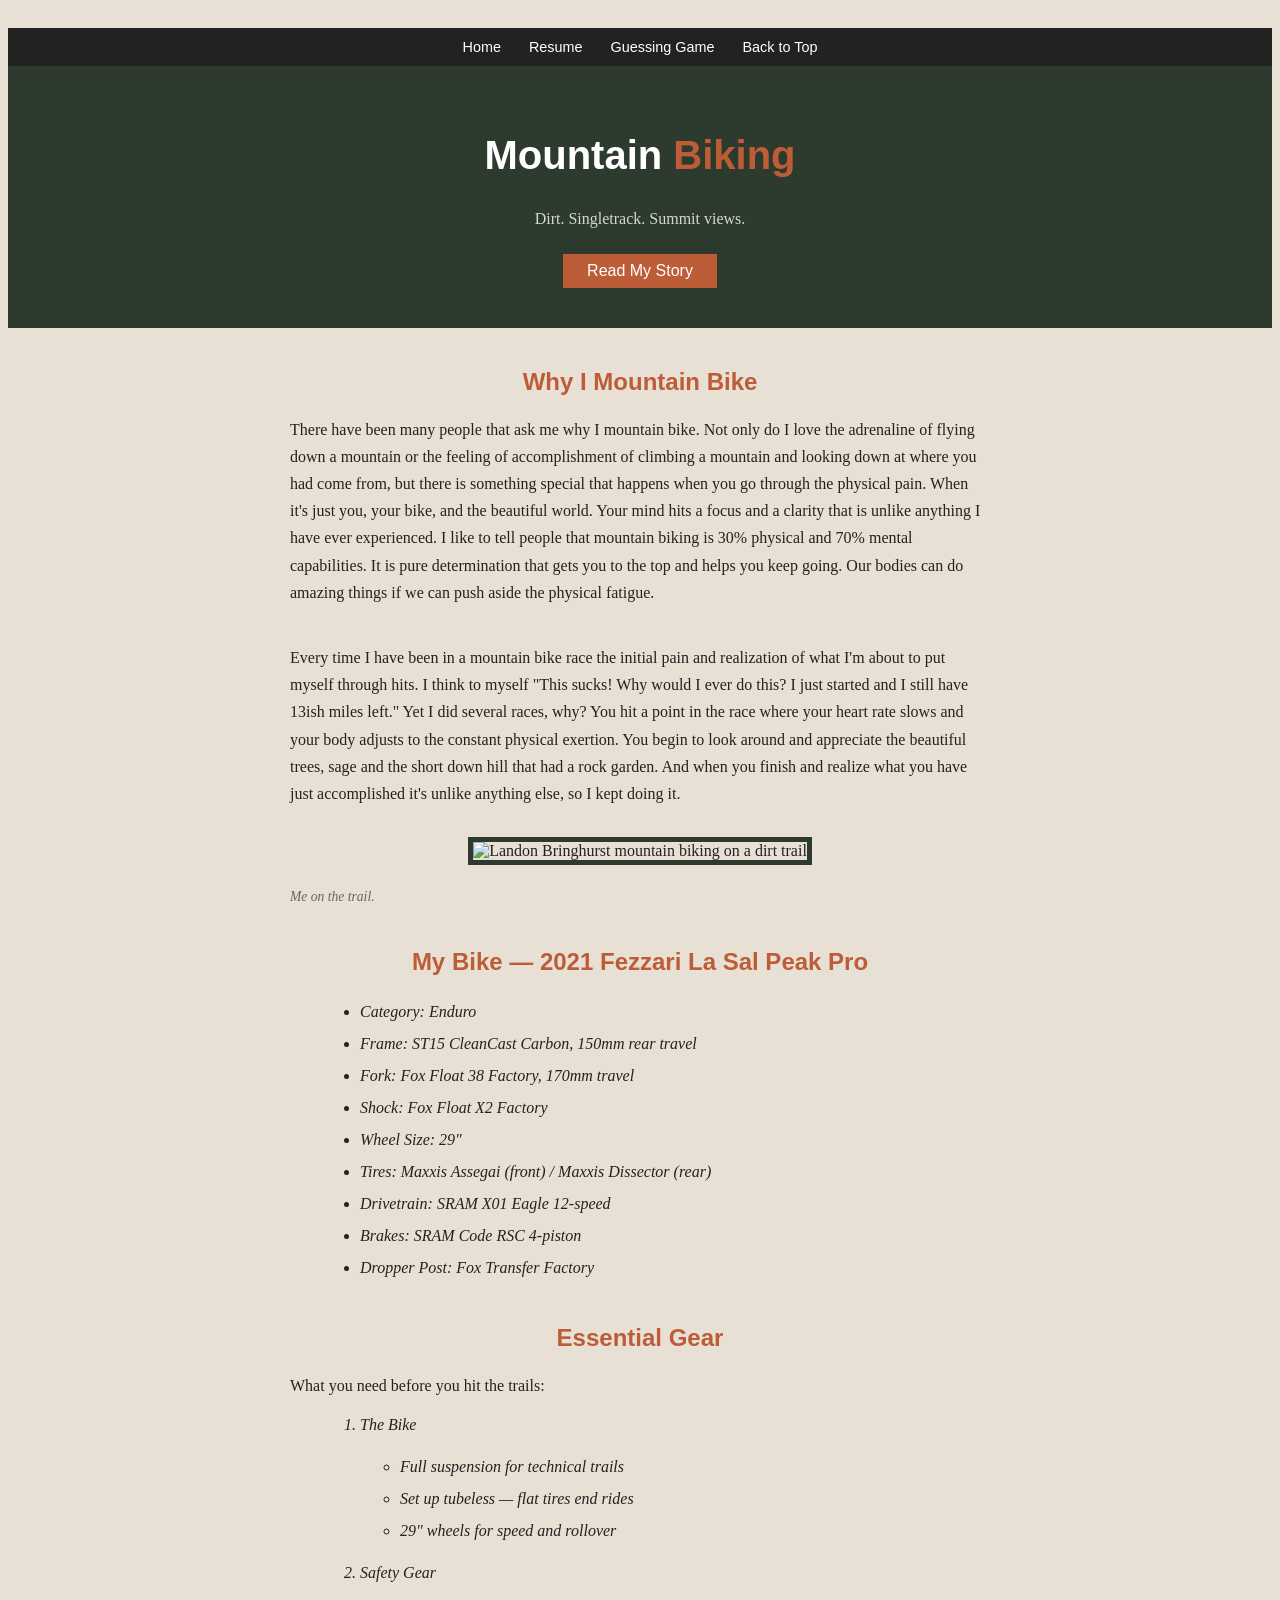
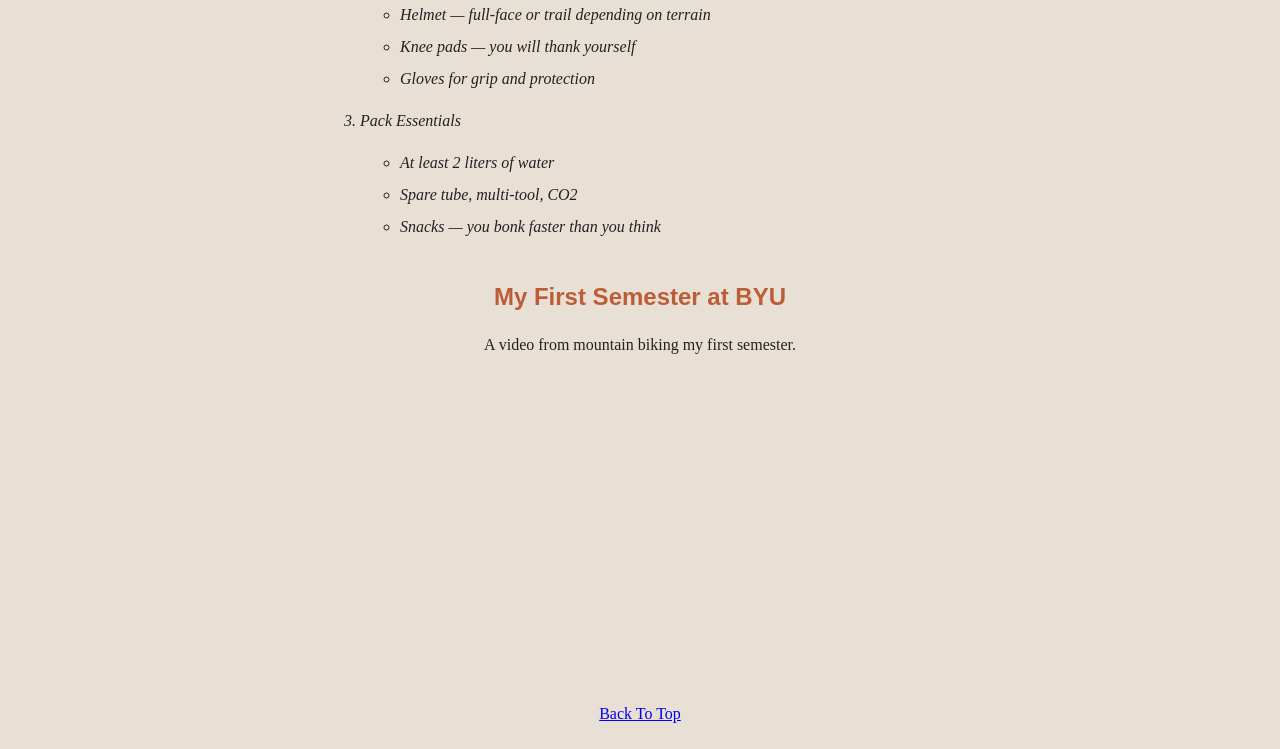
==== scratch.html @ 6e4652f4 "Add files via upload" ====
<!DOCTYPE html>
<html lang="en">
<head>
    <meta charset="UTF-8">
    <meta name="viewport" content="width=device-width, initial-scale=1.0">
    <title>Mountain Biking - Landon Bringhurst</title>
    <link rel="stylesheet" href="scratch.css">
</head>
<body>

    <div class="topnav">
        <a href="index.html">Home</a>
        <a href="index.html#resume">Resume</a>
        <a href="app.html">Guessing Game</a>
        <a href="#top">Back to Top</a>
    </div>

    <div id="hero">
        <h1 id="top">Mountain <span>Biking</span></h1>
        <p style="color:rgba(255,255,255,0.8); text-align:center;">Dirt. Singletrack. Summit views.</p>
        <!-- On-page anchor link -->
        <a href="#why" class="btn">Read My Story</a>
    </div>

    <h2 id="why">Why I Mountain Bike</h2>

    <p>There have been many people that ask me why I mountain bike. Not only do I love the adrenaline of flying down a mountain or the feeling of accomplishment of climbing a mountain and looking down at where you had come from, but there is something special that happens when you go through the physical pain. When it's just you, your bike, and the beautiful world. Your mind hits a focus and a clarity that is unlike anything I have ever experienced. I like to tell people that mountain biking is 30% physical and 70% mental capabilities. It is pure determination that gets you to the top and helps you keep going. Our bodies can do amazing things if we can push aside the physical fatigue.</p>

    <br>

    <p>Every time I have been in a mountain bike race the initial pain and realization of what I'm about to put myself through hits. I think to myself "This sucks! Why would I ever do this? I just started and I still have 13ish miles left." Yet I did several races, why? You hit a point in the race where your heart rate slows and your body adjusts to the constant physical exertion. You begin to look around and appreciate the beautiful trees, sage and the short down hill that had a rock garden. And when you finish and realize what you have just accomplished it's unlike anything else, so I kept doing it.</p>

    <!-- Image - required element -->
    <img src="G0021065.JPG" alt="Landon Bringhurst mountain biking on a dirt trail">
    <p class="caption">Me on the trail.</p>

    <h2>My Bike — 2021 Fezzari La Sal Peak Pro</h2>

    <ul>
        <li>Category: Enduro</li>
        <li>Frame: ST15 CleanCast Carbon, 150mm rear travel</li>
        <li>Fork: Fox Float 38 Factory, 170mm travel</li>
        <li>Shock: Fox Float X2 Factory</li>
        <li>Wheel Size: 29"</li>
        <li>Tires: Maxxis Assegai (front) / Maxxis Dissector (rear)</li>
        <li>Drivetrain: SRAM X01 Eagle 12-speed</li>
        <li>Brakes: SRAM Code RSC 4-piston</li>
        <li>Dropper Post: Fox Transfer Factory</li>
    </ul>

    <h2 id="gear">Essential Gear</h2>

    <p>What you need before you hit the trails:</p>

    <!-- Ordered list with nested unordered lists - required element -->
    <ol>
        <li>The Bike
            <ul>
                <li>Full suspension for technical trails</li>
                <li>Set up tubeless — flat tires end rides</li>
                <li>29" wheels for speed and rollover</li>
            </ul>
        </li>
        <li>Safety Gear
            <ul>
                <li>Helmet — full-face or trail depending on terrain</li>
                <li>Knee pads — you will thank yourself</li>
                <li>Gloves for grip and protection</li>
            </ul>
        </li>
        <li>Pack Essentials
            <ul>
                <li>At least 2 liters of water</li>
                <li>Spare tube, multi-tool, CO2</li>
                <li>Snacks — you bonk faster than you think</li>
            </ul>
        </li>
    </ol>

    <h2>My First Semester at BYU</h2>

    <p style="text-align:center;">A video from mountain biking my first semester.</p>

    <!-- Embedded YouTube video - required element -->
    <iframe width="560" height="315" src="https://www.youtube.com/embed/TpyxDLGaosU"
        title="Landon Bringhurst BYU Mountain Biking"
        frameborder="0"
        allow="accelerometer; autoplay; clipboard-write; encrypted-media; gyroscope; picture-in-picture; web-share"
        allowfullscreen>
    </iframe>

    <br><br>
    <a href="#top">Back To Top</a>
    <br><br>

</body>
</html>
---- scratch.css ----
/* scratch.css - Landon Bringhurst Mountain Biking Page */

body {
    background-color: #e8e0d5;
    font-family: Georgia, serif;
    text-align: center;
    padding-top: 20px;
    color: #222;
}

h1 {
    font-family: Arial, sans-serif;
    color: #2d3a2e;
}

h2 {
    font-family: Arial, sans-serif;
    color: #bd5d38;
    margin-top: 40px;
}

p {
    max-width: 700px;
    margin: 10px auto;
    text-align: left;
    line-height: 1.7;
}

img {
    width: 500px;
    border: 5px solid #2d3a2e;
    margin-top: 20px;
    margin-bottom: 10px;
}

ul, ol {
    text-align: left;
    max-width: 600px;
    margin: 10px auto;
    line-height: 2;
}

li {
    font-style: italic;
}

#hero {
    background-color: #2d3a2e;
    color: white;
    padding: 40px 20px;
    margin-bottom: 30px;
}

#hero h1 {
    color: white;
    font-size: 2.5rem;
}

#hero span {
    color: #bd5d38;
}

.btn {
    display: inline-block;
    background-color: #bd5d38;
    color: white;
    padding: 8px 24px;
    text-decoration: none;
    font-family: Arial, sans-serif;
    margin-top: 12px;
}

.topnav {
    background-color: #222;
    padding: 10px;
    text-align: center;
}

.topnav a {
    color: white;
    text-decoration: none;
    margin: 0 12px;
    font-family: Arial, sans-serif;
    font-size: 0.9rem;
}

.topnav a:hover {
    color: #bd5d38;
}

.caption {
    font-style: italic;
    color: #666;
    font-size: 0.85rem;
}
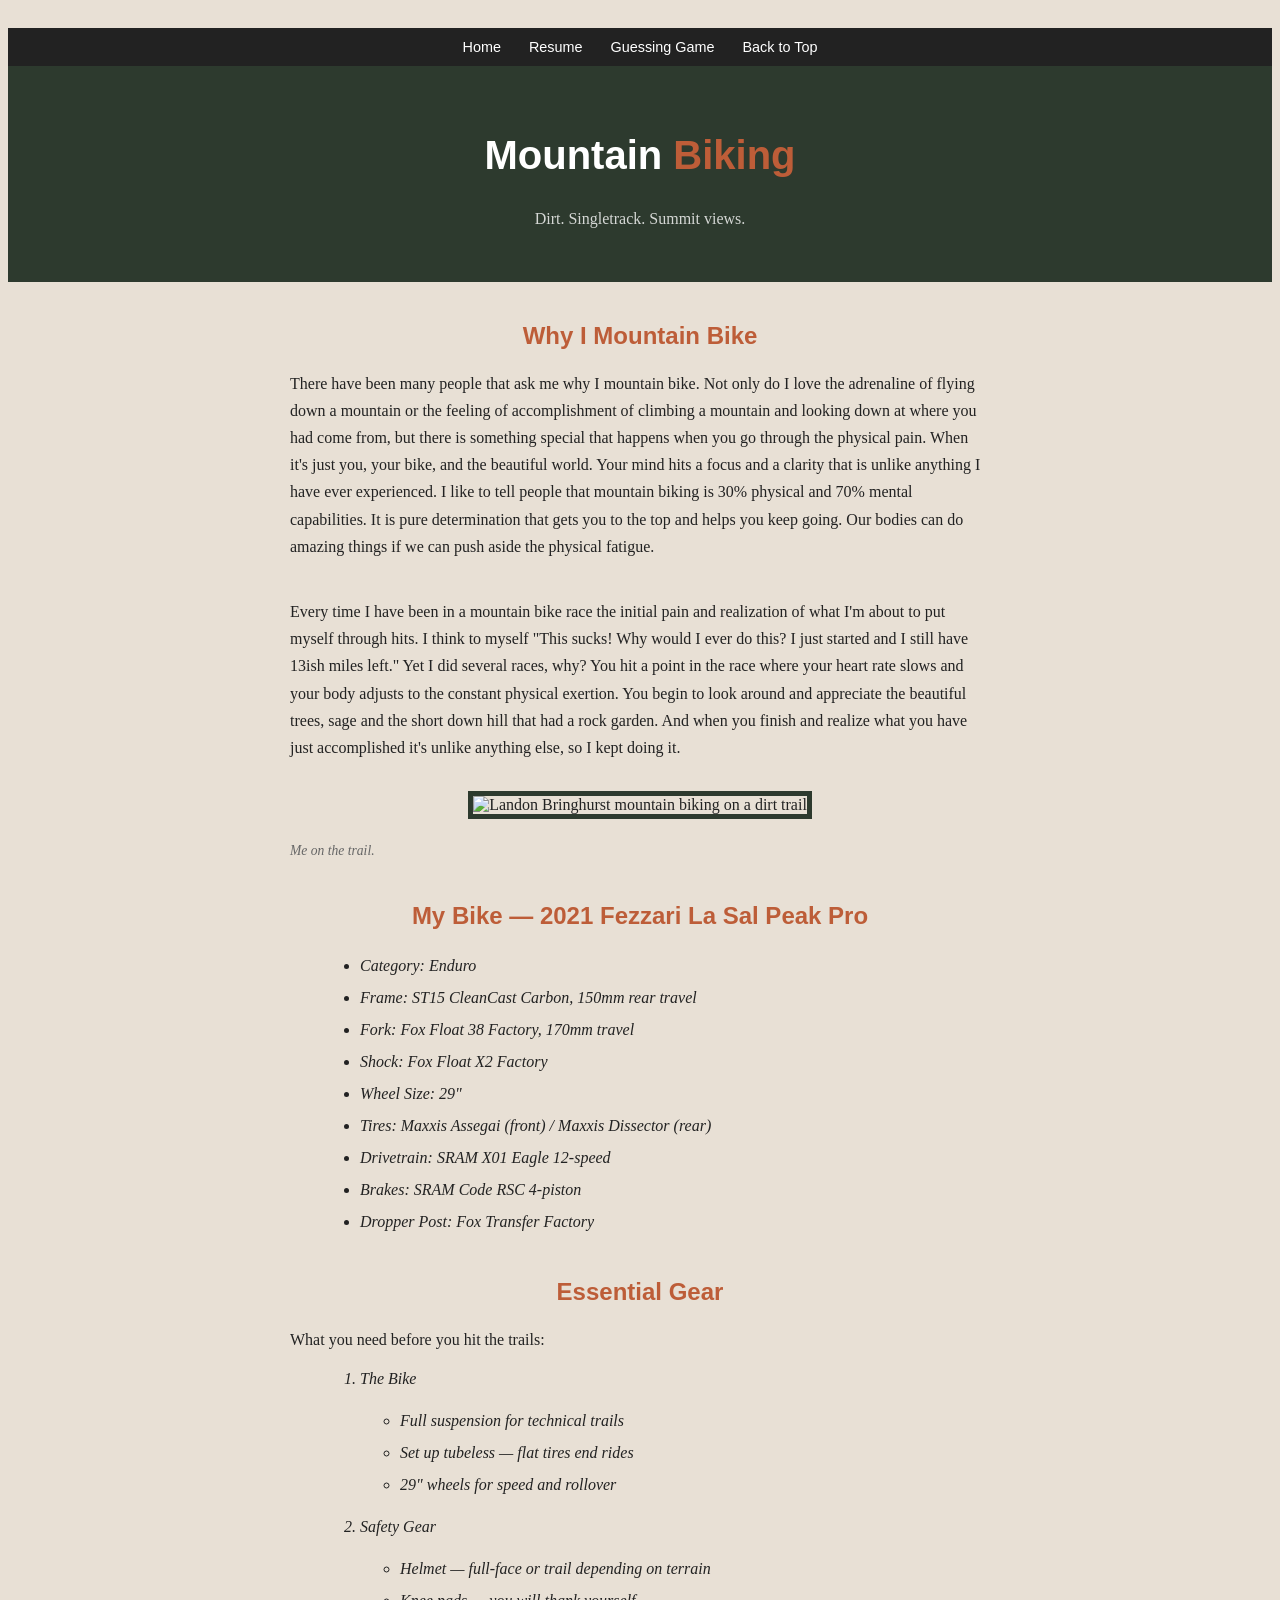
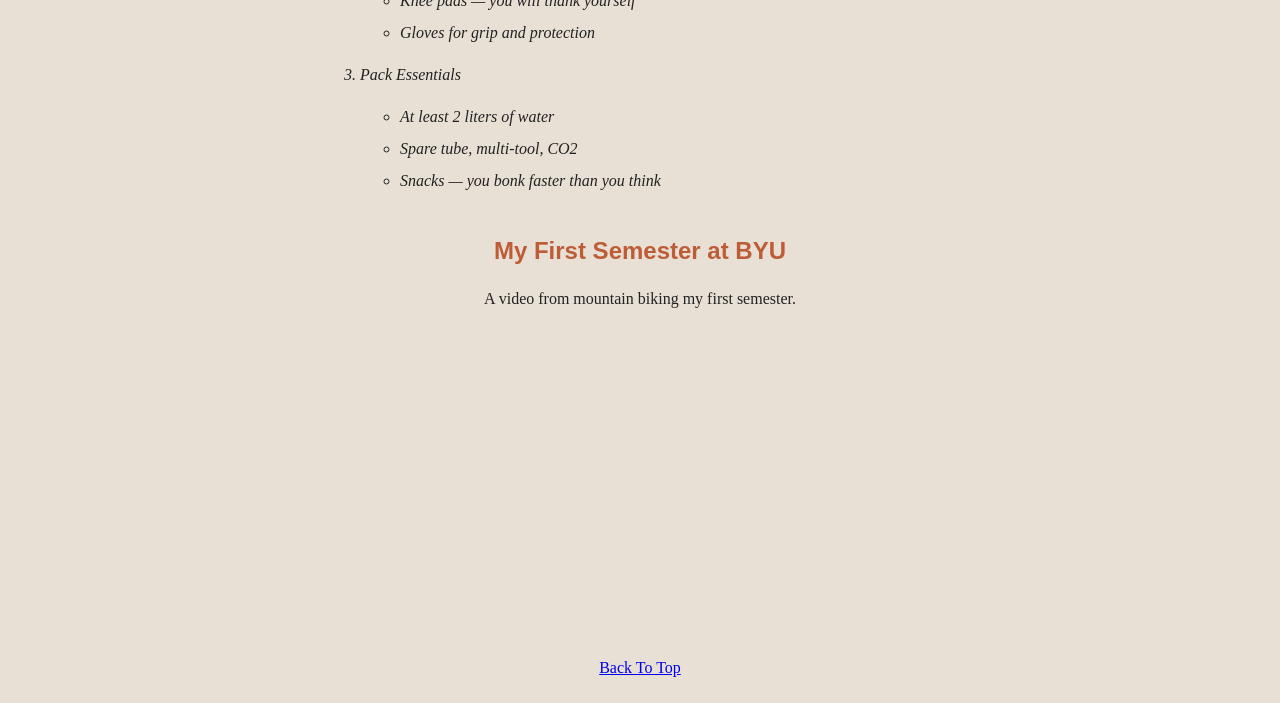
==== commit 2c21697e: "Add files via upload" ====
--- a/scratch.html
+++ b/scratch.html
@@ -18,8 +18,6 @@
     <div id="hero">
         <h1 id="top">Mountain <span>Biking</span></h1>
         <p style="color:rgba(255,255,255,0.8); text-align:center;">Dirt. Singletrack. Summit views.</p>
-        <!-- On-page anchor link -->
-        <a href="#why" class="btn">Read My Story</a>
     </div>
 
     <h2 id="why">Why I Mountain Bike</h2>
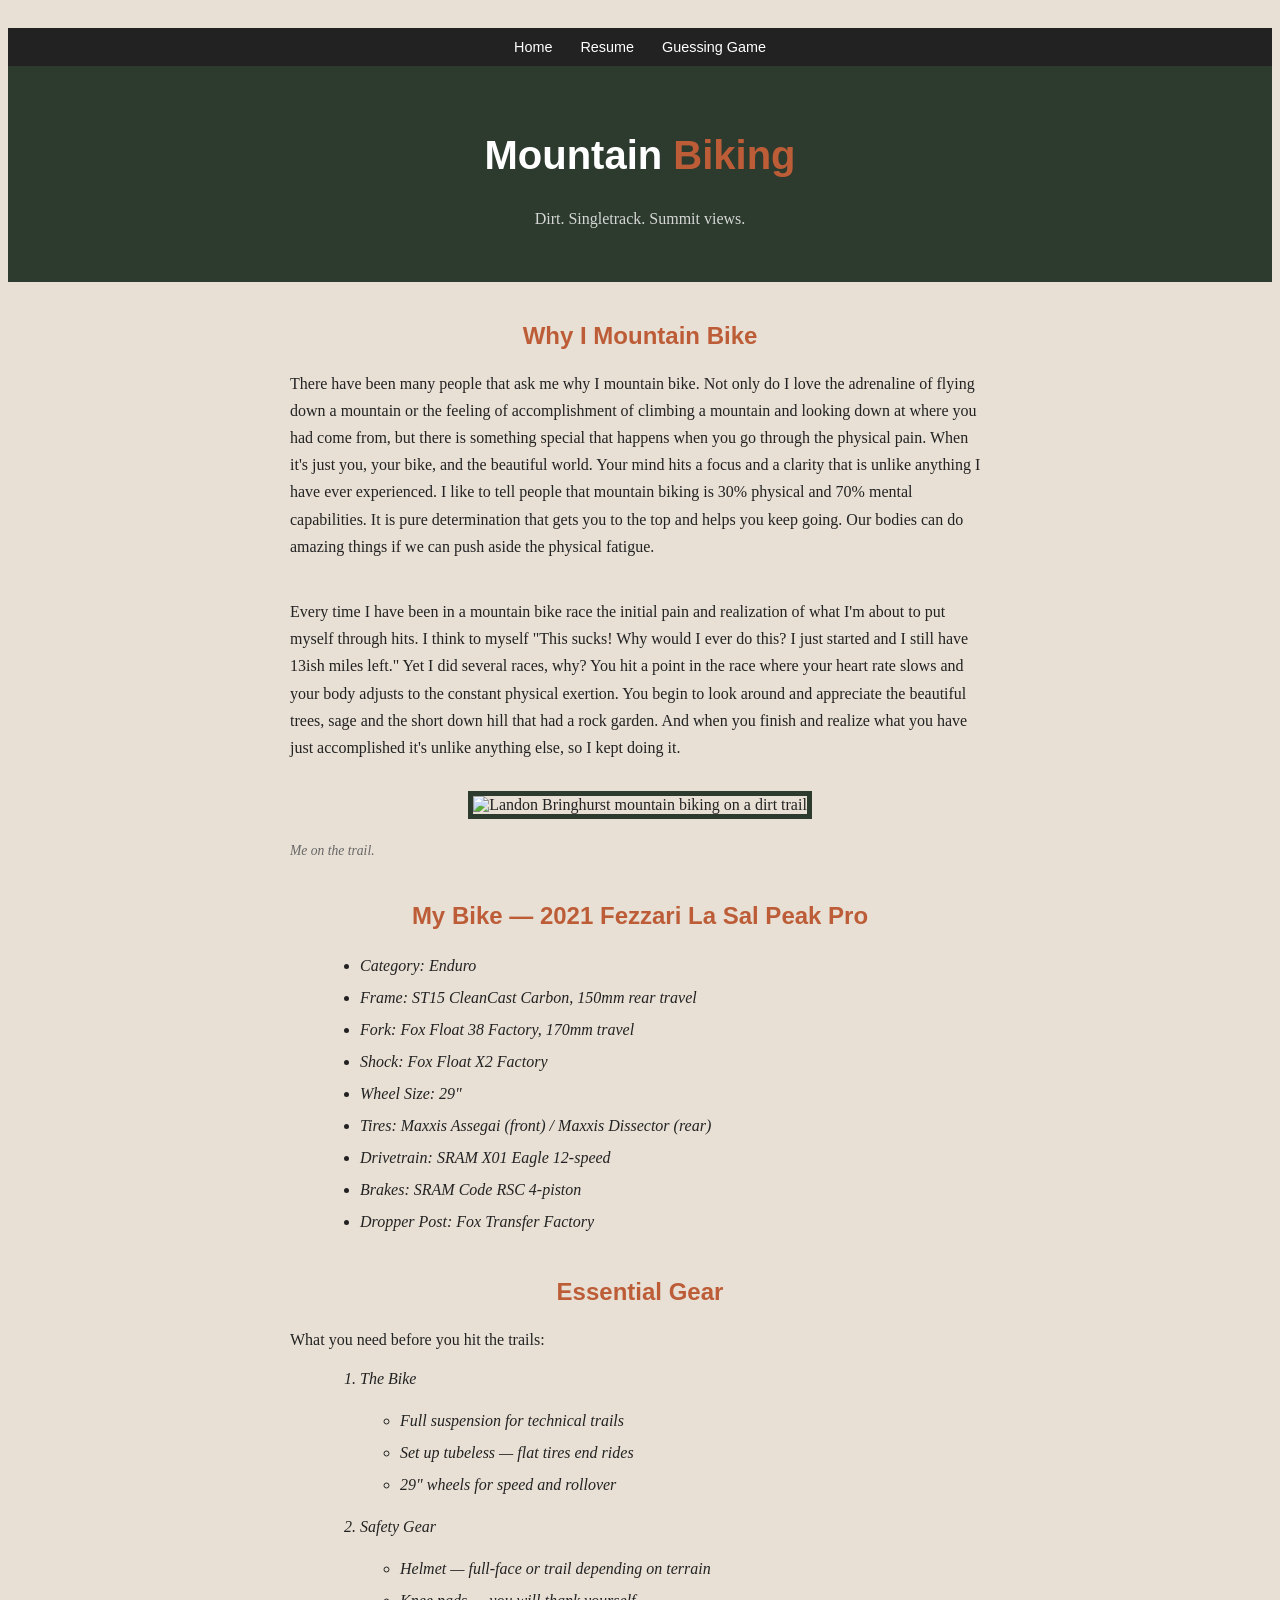
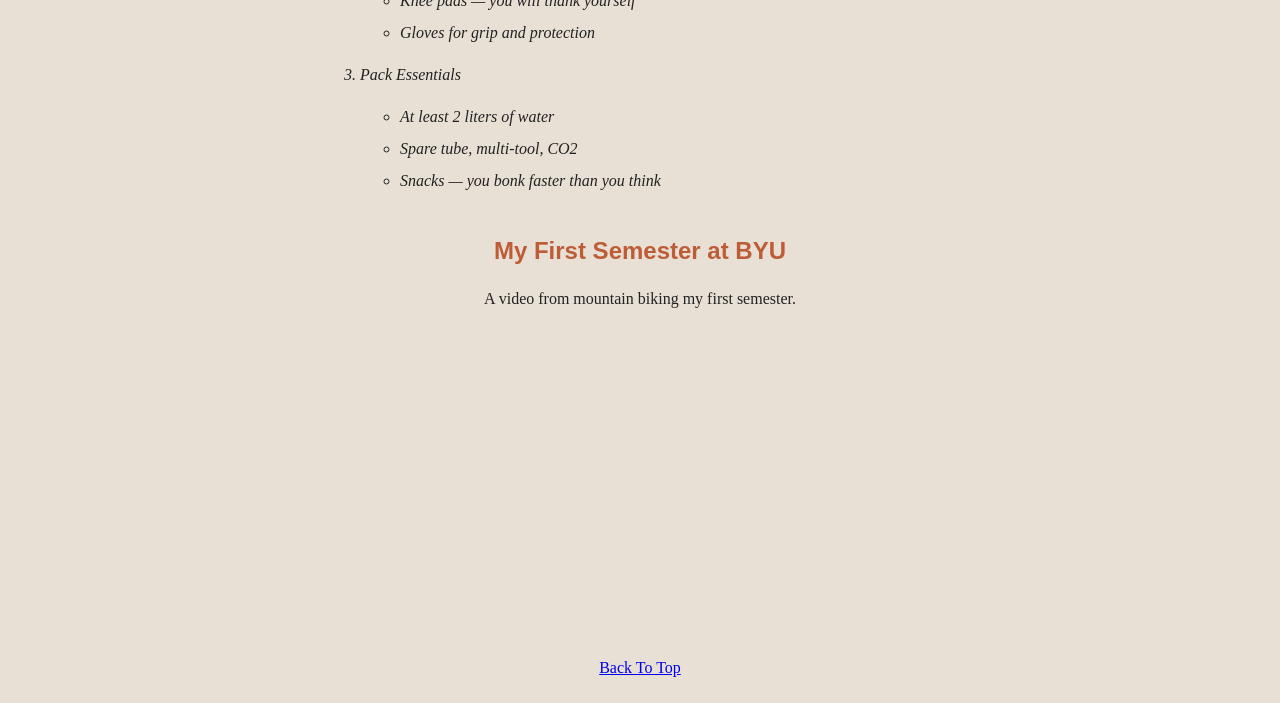
==== commit abe75cc1: "Update scratch.html" ====
--- a/scratch.html
+++ b/scratch.html
@@ -12,7 +12,6 @@
         <a href="index.html">Home</a>
         <a href="index.html#resume">Resume</a>
         <a href="app.html">Guessing Game</a>
-        <a href="#top">Back to Top</a>
     </div>
 
     <div id="hero">
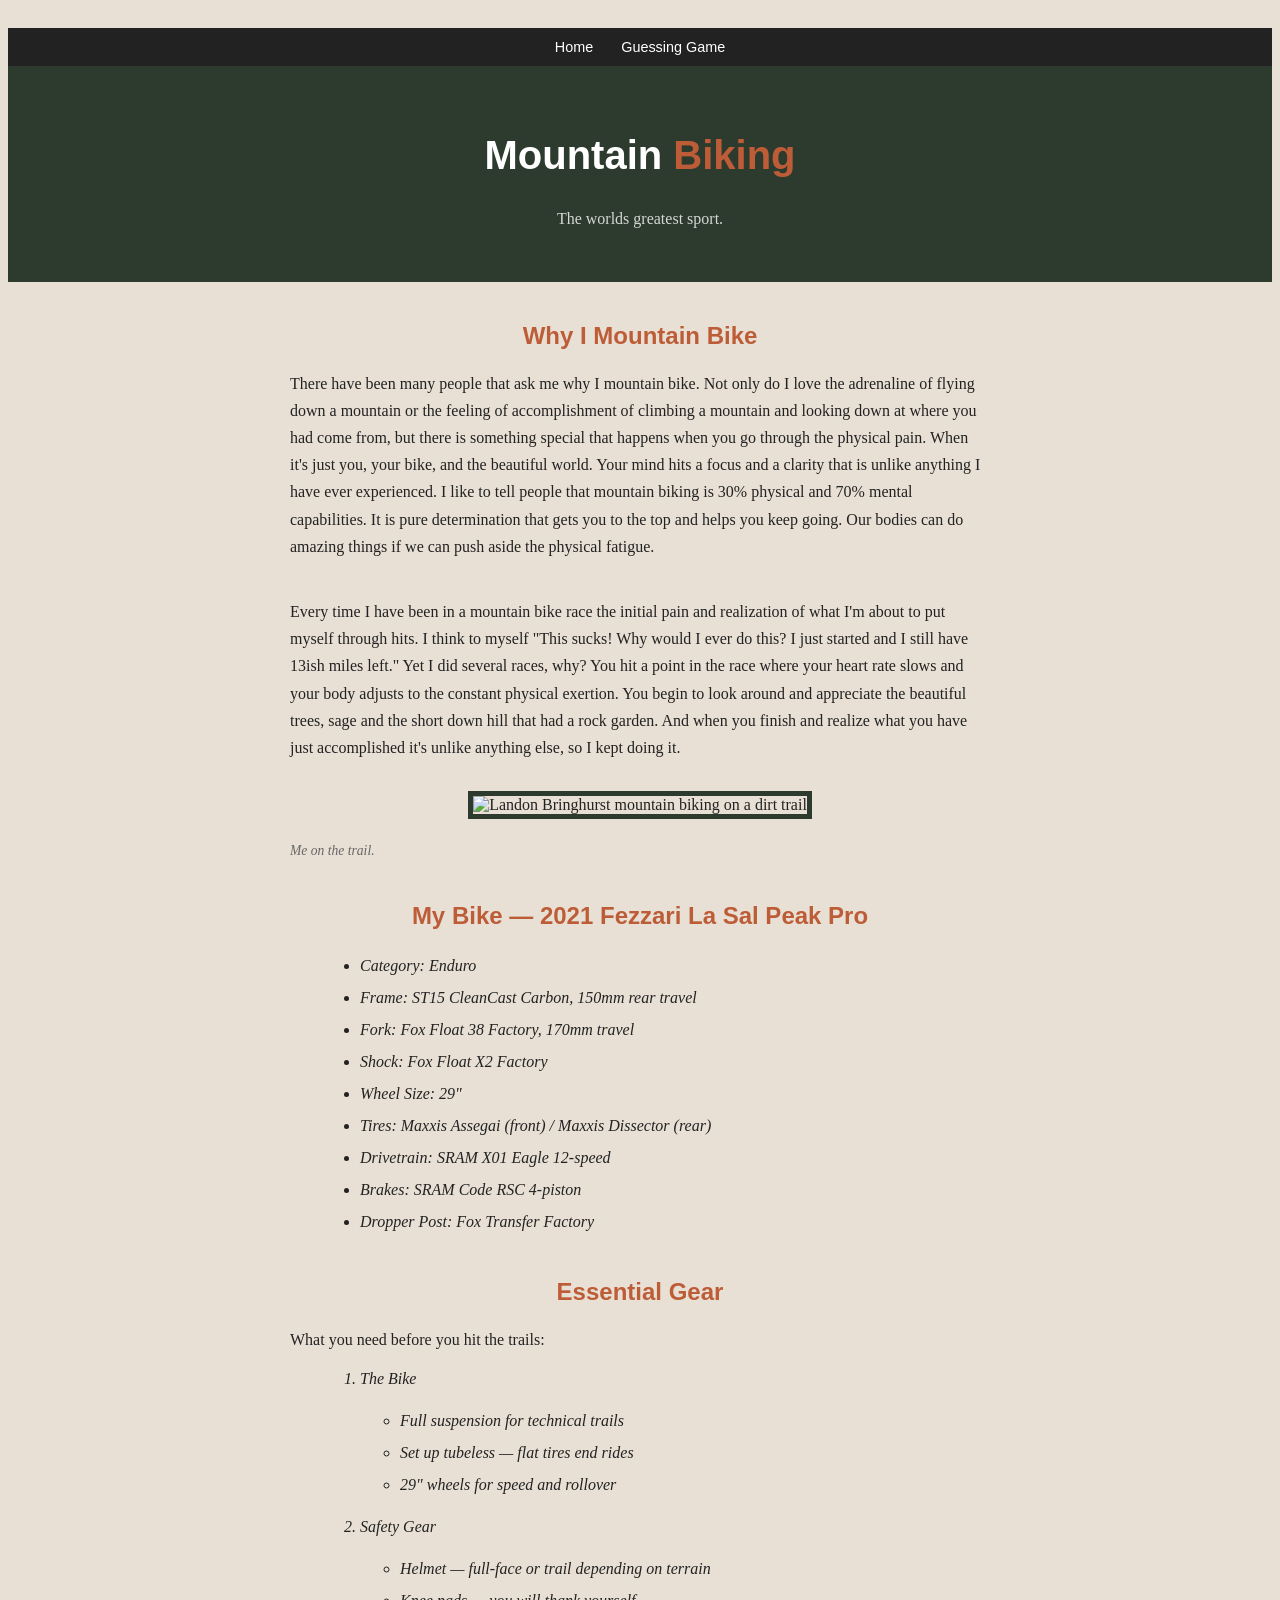
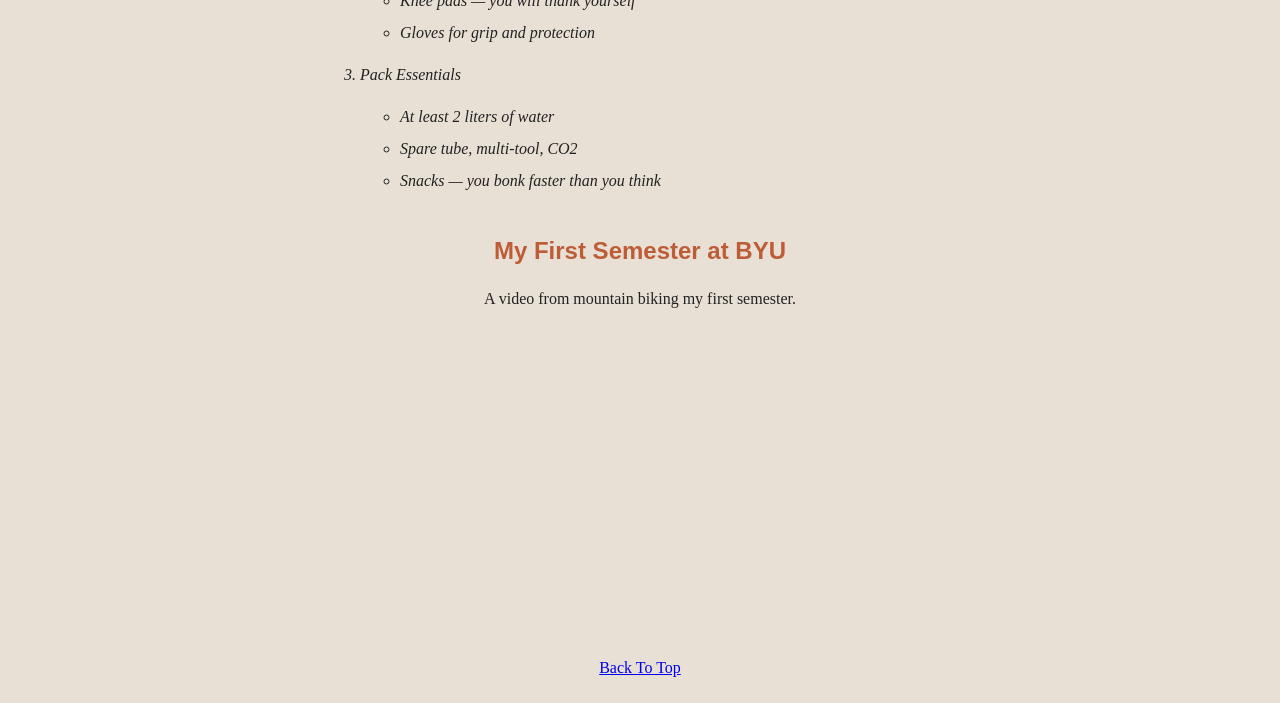
==== commit 2963e00b: "Update scratch.html" ====
--- a/scratch.html
+++ b/scratch.html
@@ -10,13 +10,12 @@
 
     <div class="topnav">
         <a href="index.html">Home</a>
-        <a href="index.html#resume">Resume</a>
         <a href="app.html">Guessing Game</a>
     </div>
 
     <div id="hero">
         <h1 id="top">Mountain <span>Biking</span></h1>
-        <p style="color:rgba(255,255,255,0.8); text-align:center;">Dirt. Singletrack. Summit views.</p>
+        <p style="color:rgba(255,255,255,0.8); text-align:center;">The worlds greatest sport.</p>
     </div>
 
     <h2 id="why">Why I Mountain Bike</h2>
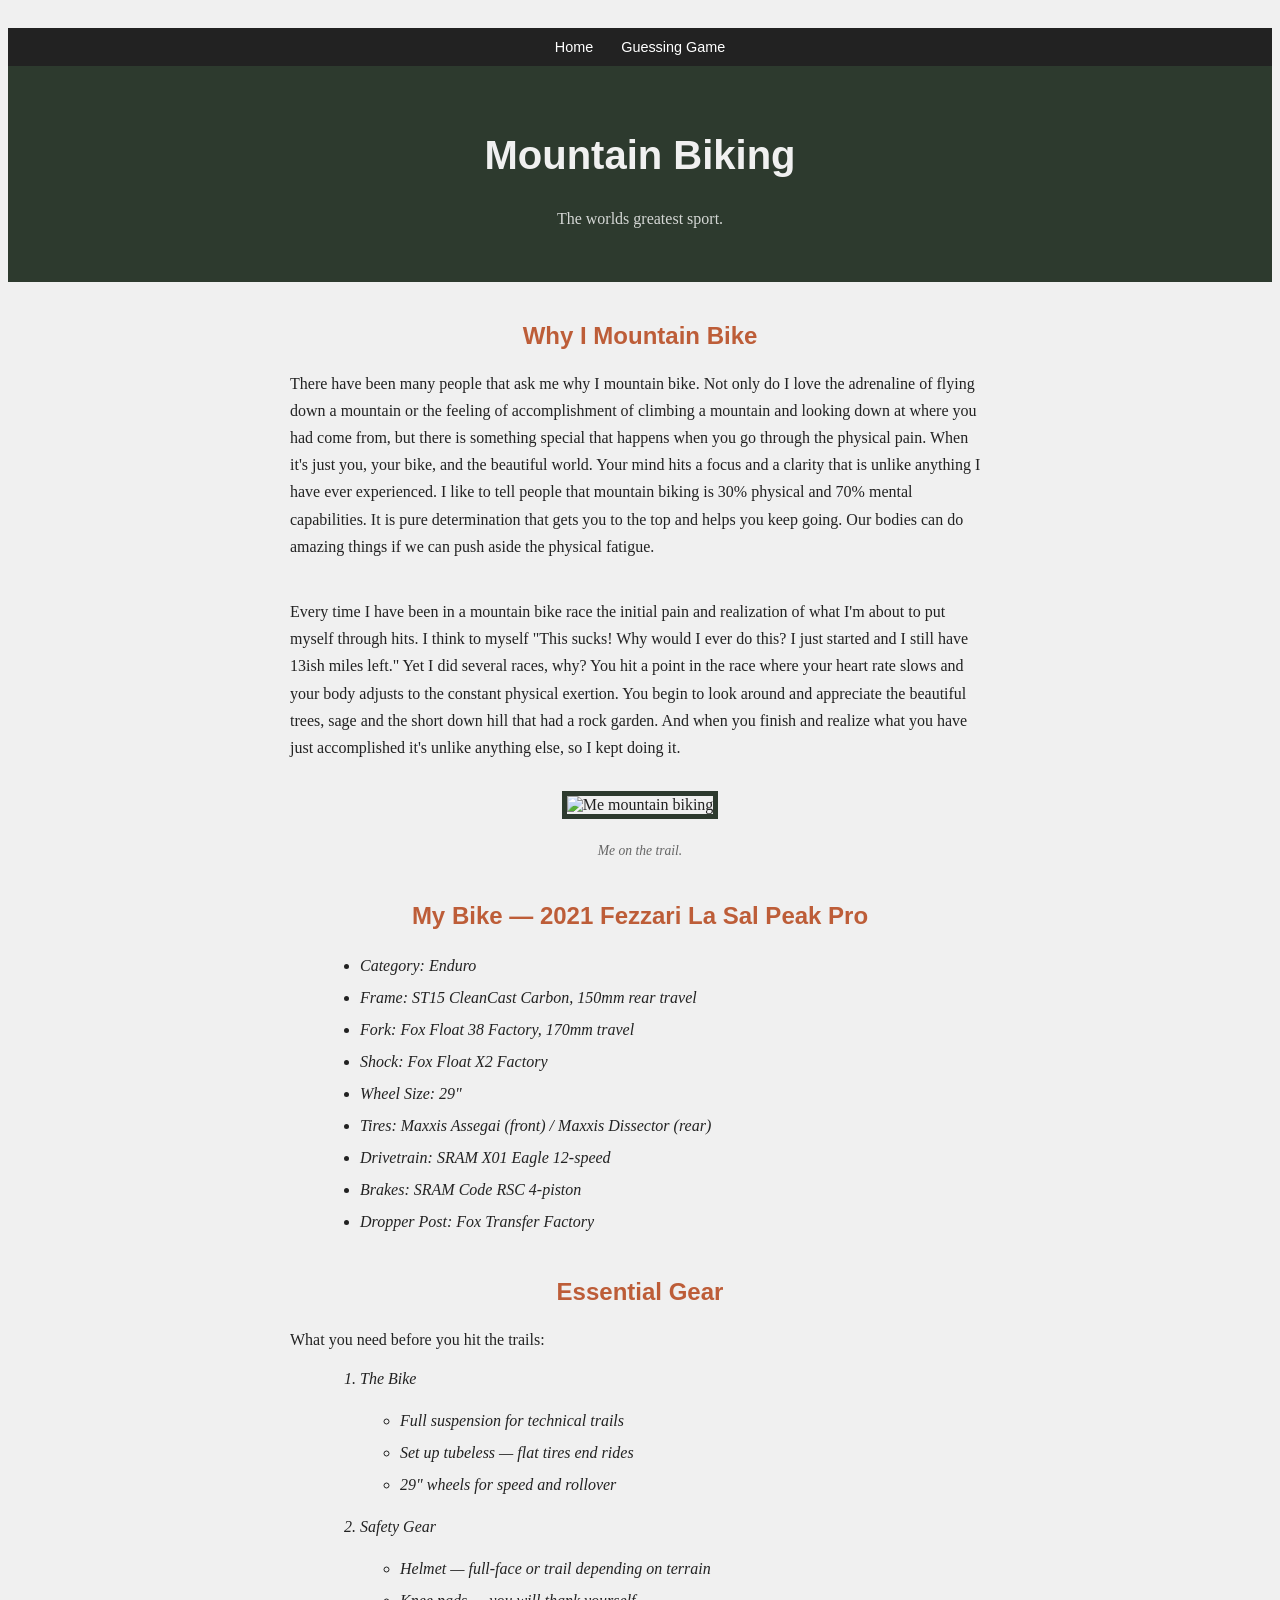
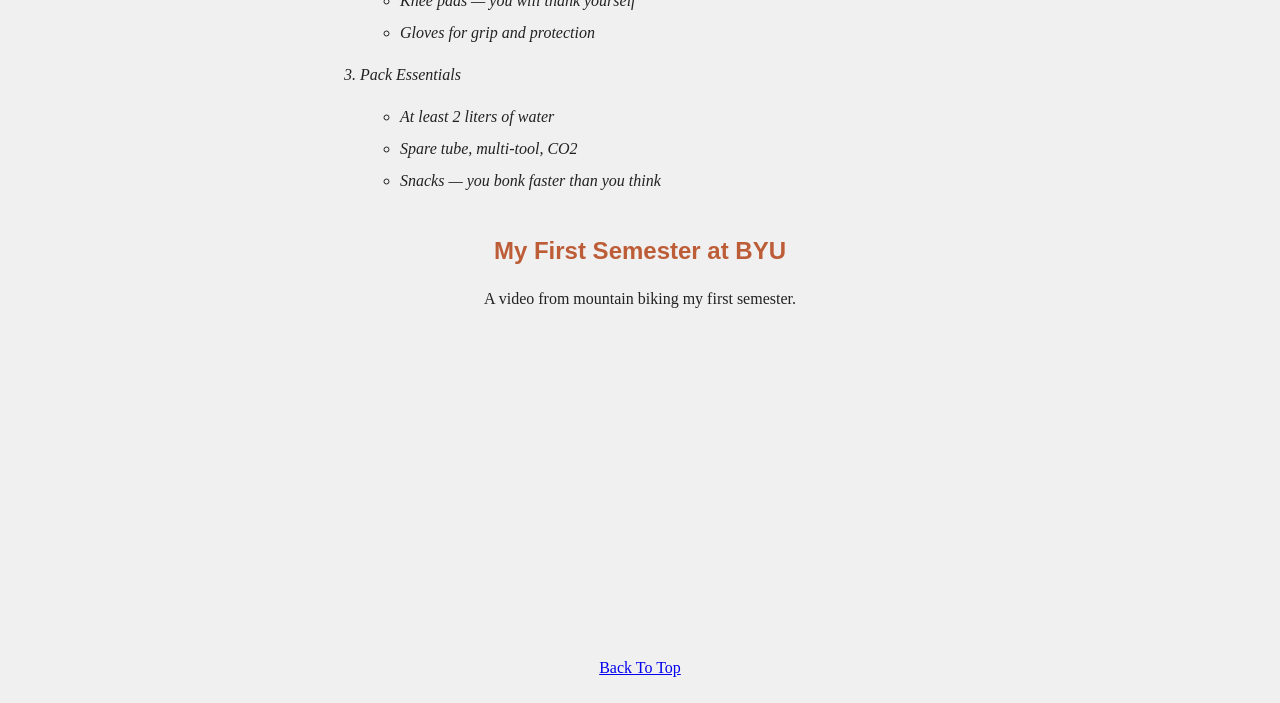
==== commit 78522919: "Update scratch.html" ====
--- a/scratch.html
+++ b/scratch.html
@@ -27,8 +27,8 @@
     <p>Every time I have been in a mountain bike race the initial pain and realization of what I'm about to put myself through hits. I think to myself "This sucks! Why would I ever do this? I just started and I still have 13ish miles left." Yet I did several races, why? You hit a point in the race where your heart rate slows and your body adjusts to the constant physical exertion. You begin to look around and appreciate the beautiful trees, sage and the short down hill that had a rock garden. And when you finish and realize what you have just accomplished it's unlike anything else, so I kept doing it.</p>
 
     <!-- Image - required element -->
-    <img src="G0021065.JPG" alt="Landon Bringhurst mountain biking on a dirt trail">
-    <p class="caption">Me on the trail.</p>
+    <img src="G0021065.JPG" alt="Me mountain biking">
+    <p class="caption" style="text-align: center;">Me on the trail.</p>
 
     <h2>My Bike — 2021 Fezzari La Sal Peak Pro</h2>
 
--- a/scratch.css
+++ b/scratch.css
@@ -1,7 +1,7 @@
 /* scratch.css - Landon Bringhurst Mountain Biking Page */
 
 body {
-    background-color: #e8e0d5;
+    background-color: #f0f0f0;
     font-family: Georgia, serif;
     text-align: center;
     padding-top: 20px;
@@ -46,18 +46,18 @@
 
 #hero {
     background-color: #2d3a2e;
-    color: white;
+    color: #f0f0f0;
     padding: 40px 20px;
     margin-bottom: 30px;
 }
 
 #hero h1 {
-    color: white;
+    color: #f0f0f0;
     font-size: 2.5rem;
 }
 
 #hero span {
-    color: #bd5d38;
+    color: #f0f0f0;
 }
 
 .btn {
